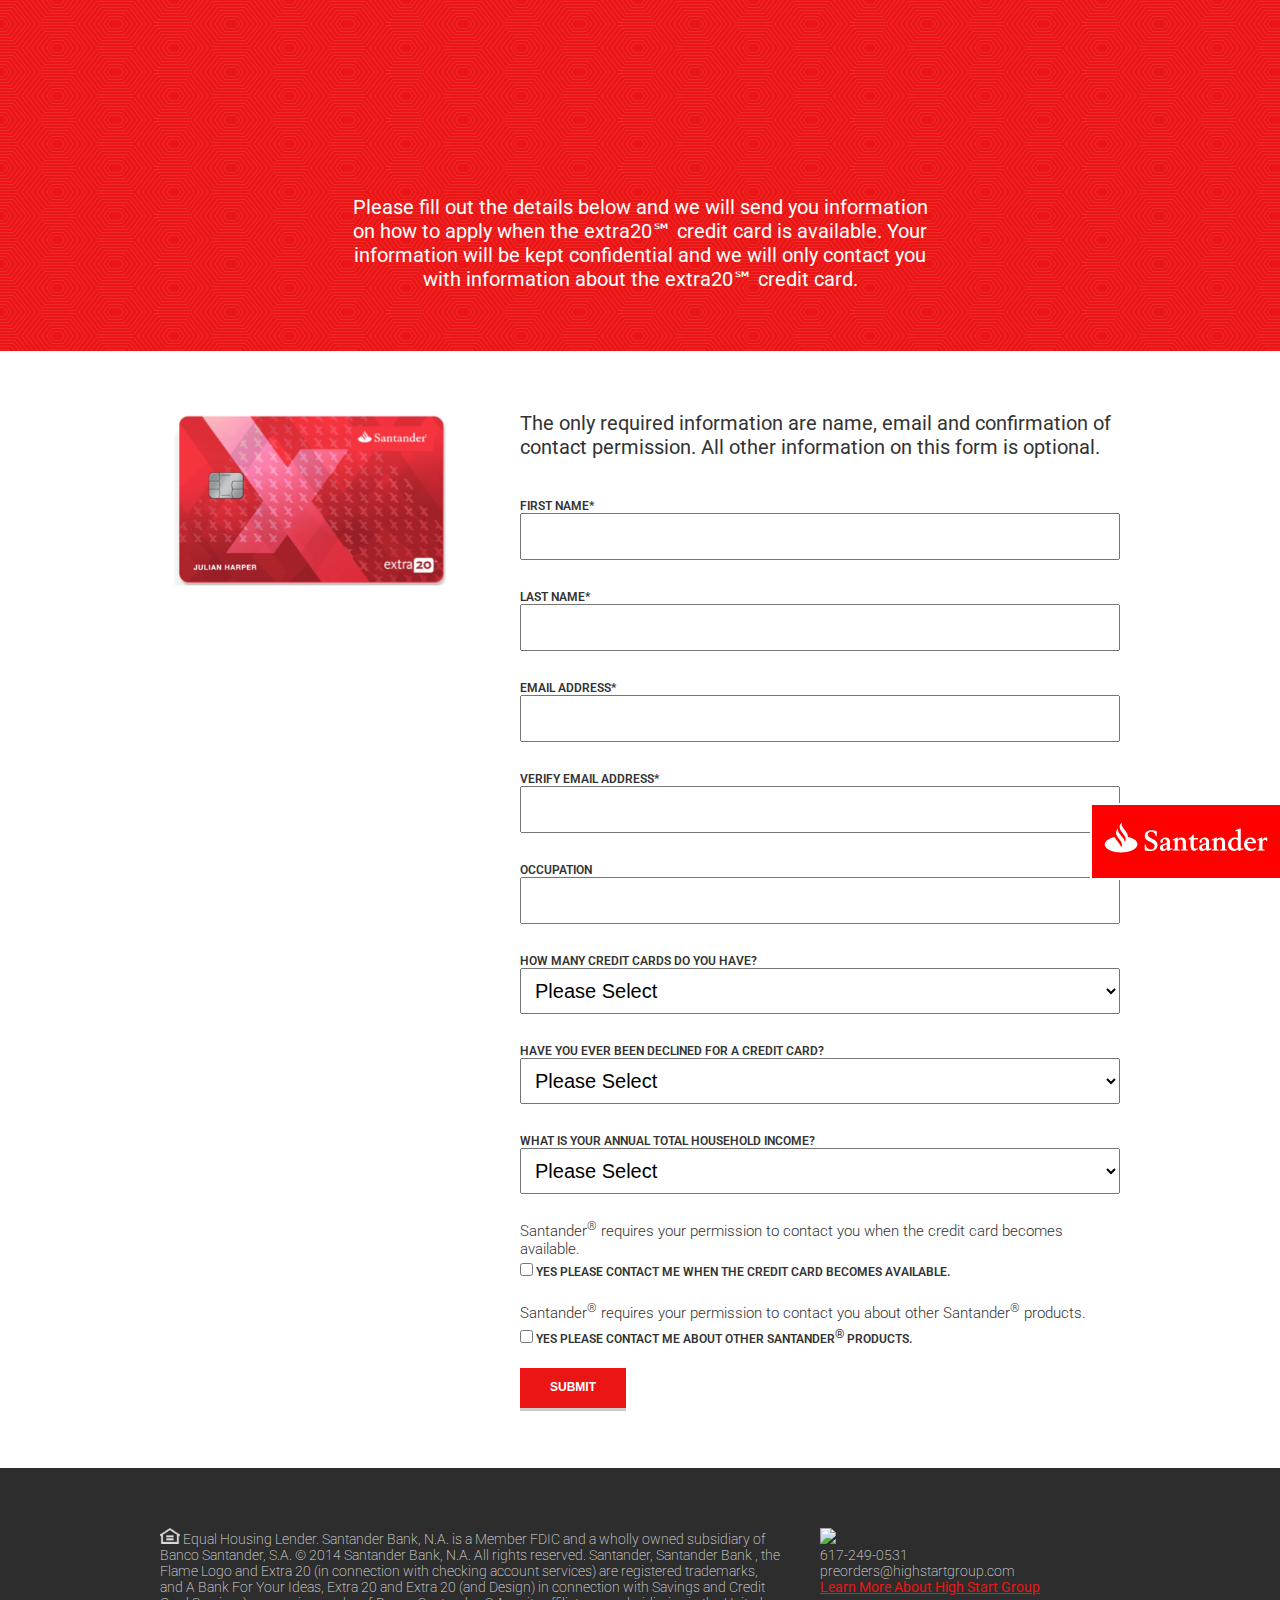
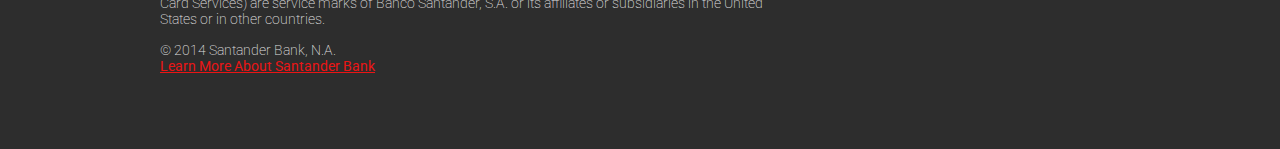
==== form.html @ 0aa30b22 "Added Google Conversion tracking" ====
<!DOCTYPE html>
<html>
  <head>
    <title>extra20</title>
    <link href='style.css' rel='stylesheet' type='text/css'>
    <link href='http://fonts.googleapis.com/css?family=Roboto:400,100,300,500,700,900' rel='stylesheet' type='text/css'>
    <script src='//cdn.optimizely.com/js/793782030.js'></script>
    <script src='//ajax.googleapis.com/ajax/libs/jquery/2.1.1/jquery.min.js'></script>
    <script src='scripts/parsley.js'></script>
    <script src='//www.googleadservices.com/pagead/conversion.js'></script>
    <script>
      var google_conversion_id = 970495656;
      var google_conversion_language = "en";
      var google_conversion_format = "3";
      var google_conversion_color = "ffffff";
      var google_conversion_label = "2xnUCICSugkQqK3izgM";
      var google_remarketing_only = false;
    </script>
  </head>
  <body class='form'>
    <div class='santander'></div>
    <section class='bg-red'>
      <div class='wrap'>
        <p class='intro-wide'>
          Please fill out the details below and we will send you information on how to apply when the
          <span class='service'>extra20</span>
          credit card is available. Your information will be kept confidential and we will only contact you with information about the
          <span class='service'>extra20</span>
          credit card.
        </p>
      </div>
    </section>
    <section class='bg-white'>
      <div class='wrap'>
        <div class='left-column'>
          <img class='card' src='images/card.png'>
        </div>
        <div class='right-column'>
          <p class='instructions'>The only required information are name, email and confirmation of contact permission. All other information on this form is optional.</p>
          <form action='http://www.highstartgroup.com/santander-pre-order/' data-parsely-validate enctype='multipart/form-data' method='post' name='form11'>
            <input name='counter11' type='hidden' value='61'>
            <label>First Name*</label>
            <input name='wdform_1_element11' required type='text'>
            <label>Last Name*</label>
            <input name='wdform_2_element11' required type='text'>
            <label>Email Address*</label>
            <input name='wdform_3_element11' required type='text'>
            <label>Verify Email Address*</label>
            <input name='wdform_4_element11' required type='text'>
            <label>Occupation</label>
            <input name='wdform_5_element11' type='text'>
            <label>How Many Credit Cards Do You Have?</label>
            <select name='wdform_6_element11'>
              <option selected='selected' value=''>Please Select</option>
              <option value='1'>1</option>
              <option value='2'>2</option>
              <option value='3'>3</option>
              <option value='4'>4</option>
              <option value='5+'>5+</option>
            </select>
            <label>Have You Ever Been Declined For a Credit Card?</label>
            <select name='wdform_7_element11'>
              <option selected='selected' value=''>Please Select</option>
              <option value='Yes'>Yes</option>
              <option value='No'>No</option>
            </select>
            <label>What is your annual total household income?</label>
            <select name='wdform_8_element11'>
              <option selected='selected' value=''>Please Select</option>
              <option value='Under $25,000'>Under $25,000</option>
              <option value='$25,000 - $49,999'>$25,000 - $49,999</option>
              <option value='$50,000 - $74,999'>$50,000 - $74,999</option>
              <option value='$75,000 - $124,999'>$75,000 - $124,999</option>
              <option value='More than $125,000'>More than $125,000</option>
            </select>
            <p>
              <span class='registered'>Santander</span>
              requires your permission to contact you when the credit card becomes available.
            </p>
            <label>
              <input name='wdform_12_element110' type='checkbox' value='Yes please contact me'>
              Yes Please Contact Me when the credit card becomes available.
            </label>
            <p>
              <span class='registered'>Santander</span>
              requires your permission to contact you about other
              <span class='registered'>Santander</span>
              products.
            </p>
            <label>
              <input name='wdform_10_element11' type='checkbox' value='Yes please contact me'>
              Yes Please Contact Me about other
              <span class='registered'>Santander</span>
              Products.
            </label>
            <input class='button' type='submit'>
          </form>
        </div>
        <div class='clearfix'></div>
      </div>
    </section>
    <footer>
      <div class='wrap'>
        <div class='left-column' id='fineprint'>
          <p>
            <img src='images/housing.png' width='20'>
            Equal Housing Lender. Santander Bank, N.A. is a Member FDIC and a wholly owned subsidiary of Banco Santander, S.A. &copy; 2014 Santander Bank, N.A. All rights reserved. Santander, Santander Bank , the Flame Logo and Extra 20 (in connection with checking account services) are registered trademarks, and A Bank For Your Ideas, Extra 20 and Extra 20 (and Design) in connection with Savings and Credit Card Services) are service marks of Banco Santander, S.A. or its affiliates or subsidiaries in the United States or in other countries.
          </p>
          <p>
            &copy; 2014 Santander Bank, N.A.
            <br>
            <a href='http://www.santander.com/'>Learn More About Santander Bank</a>
          </p>
        </div>
        <div class='right-column' id='hsgcontact'>
          <img src='images/hsg.png'>
          <br>
          617-249-0531
          <br>
          preorders@highstartgroup.com
          <br>
          <a href='http://www.highstartgroup.com'>Learn More About High Start Group</a>
        </div>
        <div class='clearfix'></div>
      </div>
    </footer>
  </body>
</html>
---- style.css ----
@charset "UTF-8";
* {
  margin: 0;
  padding: 0; }

a {
  color: #eb1515;
  font-weight: 400; }
  a:hover {
    color: #8e0c0c; }

body {
  background: #eb1515 url(images/bill.png) no-repeat center top;
  background: #eb1515 url(images/geometry.png);
  color: #333;
  font-family: 'Roboto';
  font-size: 20px; }

footer {
  background: #2d2d2d;
  color: #ddd;
  font-size: 14px;
  font-weight: 200; }
  footer .left-column {
    box-sizing: border-box;
    float: left;
    padding: 0 40px 0 0;
    width: 660px; }
  footer .right-column {
    float: left;
    width: 300px; }
  footer p {
    margin: 0 0 15px 0; }

h1 {
  color: #fff;
  font-size: 34px;
  margin-bottom: 25px;
  text-align: center; }

h2 {
  font-size: 50px;
  font-weight: 100;
  text-align: center; }

section, footer {
  padding: 60px 0; }

.bg-gray {
  background: #eee; }

.bg-red {
  background: url(images/bill.png) no-repeat top center;
  padding-top: 140px; }
  .bg-red h2, .bg-red p {
    color: #fff; }
  .bg-red p {
    margin: 5px auto 0 auto;
    text-align: center;
    width: 450px; }

.bg-white {
  background: #fff; }

.button {
  background: #f8f8f8;
  box-shadow: 0 5px 0 rgba(0, 0, 0, 0.3);
  color: #eb1515;
  display: block;
  font-size: 34px;
  font-weight: 100;
  line-height: .8;
  padding: 20px;
  text-align: center;
  text-decoration: none; }
  .button span {
    font-size: 16px;
    font-weight: 500; }
  .button:hover {
    background: #ddd;
    color: #eb1515; }

.button-dark {
  background: #eb1515;
  color: #fff;
  margin: 60px 100px 0 100px; }
  .button-dark:hover {
    background: #8e0c0c;
    color: #fff; }

.card {
  display: block;
  margin: 0 auto 20px auto;
  width: 280px; }

.clearfix {
  clear: both; }

.headline {
  background: rgba(0, 0, 0, 0.3);
  margin: 30px auto 0 auto;
  padding: 20px 60px;
  width: 700px; }

.question {
  margin: 60px 100px 0 100px; }
  .question strong {
    color: #eb1515; }
  .question p strong {
    color: #333; }

.registered:after {
  content: '®';
  font-size: 12px;
  vertical-align: super; }

.santander {
  background: url(images/santander.gif) no-repeat;
  bottom: 20px;
  position: fixed;
  height: 77px;
  right: -2px;
  width: 192px; }

.service:after {
  content: '℠'; }

.smalltext {
  font-size: 16px;
  font-weight: 500;
  margin-top: 20px;
  text-align: center; }

.step {
  box-sizing: border-box;
  float: left;
  margin-top: 60px;
  padding: 35px 20px 0 20px;
  text-align: center;
  width: 33%; }
  .step.step1 {
    background: url(images/1.png) no-repeat top center; }
  .step.step2 {
    background: url(images/2.png) no-repeat top center; }
  .step.step3 {
    background: url(images/3.png) no-repeat top center; }

.wrap {
  margin: 0 auto;
  width: 960px; }

.form .bg-red {
  padding-top: 190px; }
.form .bg-red p {
  width: 600px; }
.form .bg-white .left-column {
  float: left;
  margin-right: 60px;
  width: 300px; }
.form .bg-white .right-column {
  float: left;
  width: 600px; }
.form .instructions {
  margin-bottom: 40px; }
.form form p {
  font-size: 15px;
  font-weight: 300; }
.form label {
  display: block;
  font-size: 12px;
  font-weight: 600;
  margin-top: 5px;
  text-transform: uppercase; }
.form input[type='text'], .form input[type='email'], .form select {
  box-sizing: border-box;
  font-size: 20px;
  margin-bottom: 25px;
  padding: 10px;
  width: 100%; }
.form input[type='checkbox'] {
  margin-bottom: 25px; }
.form form .button {
  background: #eb1515;
  border: none;
  box-shadow: 0 3px 0 rgba(0, 0, 0, 0.2);
  color: #fff;
  cursor: pointer;
  font-size: 12px;
  font-weight: 600;
  padding: 15px 30px;
  text-transform: uppercase; }
  .form form .button:hover {
    background: #8e0c0c; }
.form #next {
  display: inline-block; }
.form .page2 {
  display: none; }
.form .parsley-error {
  border: 1px solid #eb1515;
  margin-bottom: 3px !important; }
.form .parsley-errors-list {
  color: #eb1515;
  font-size: 13px;
  list-style: none;
  margin-bottom: 25px; }
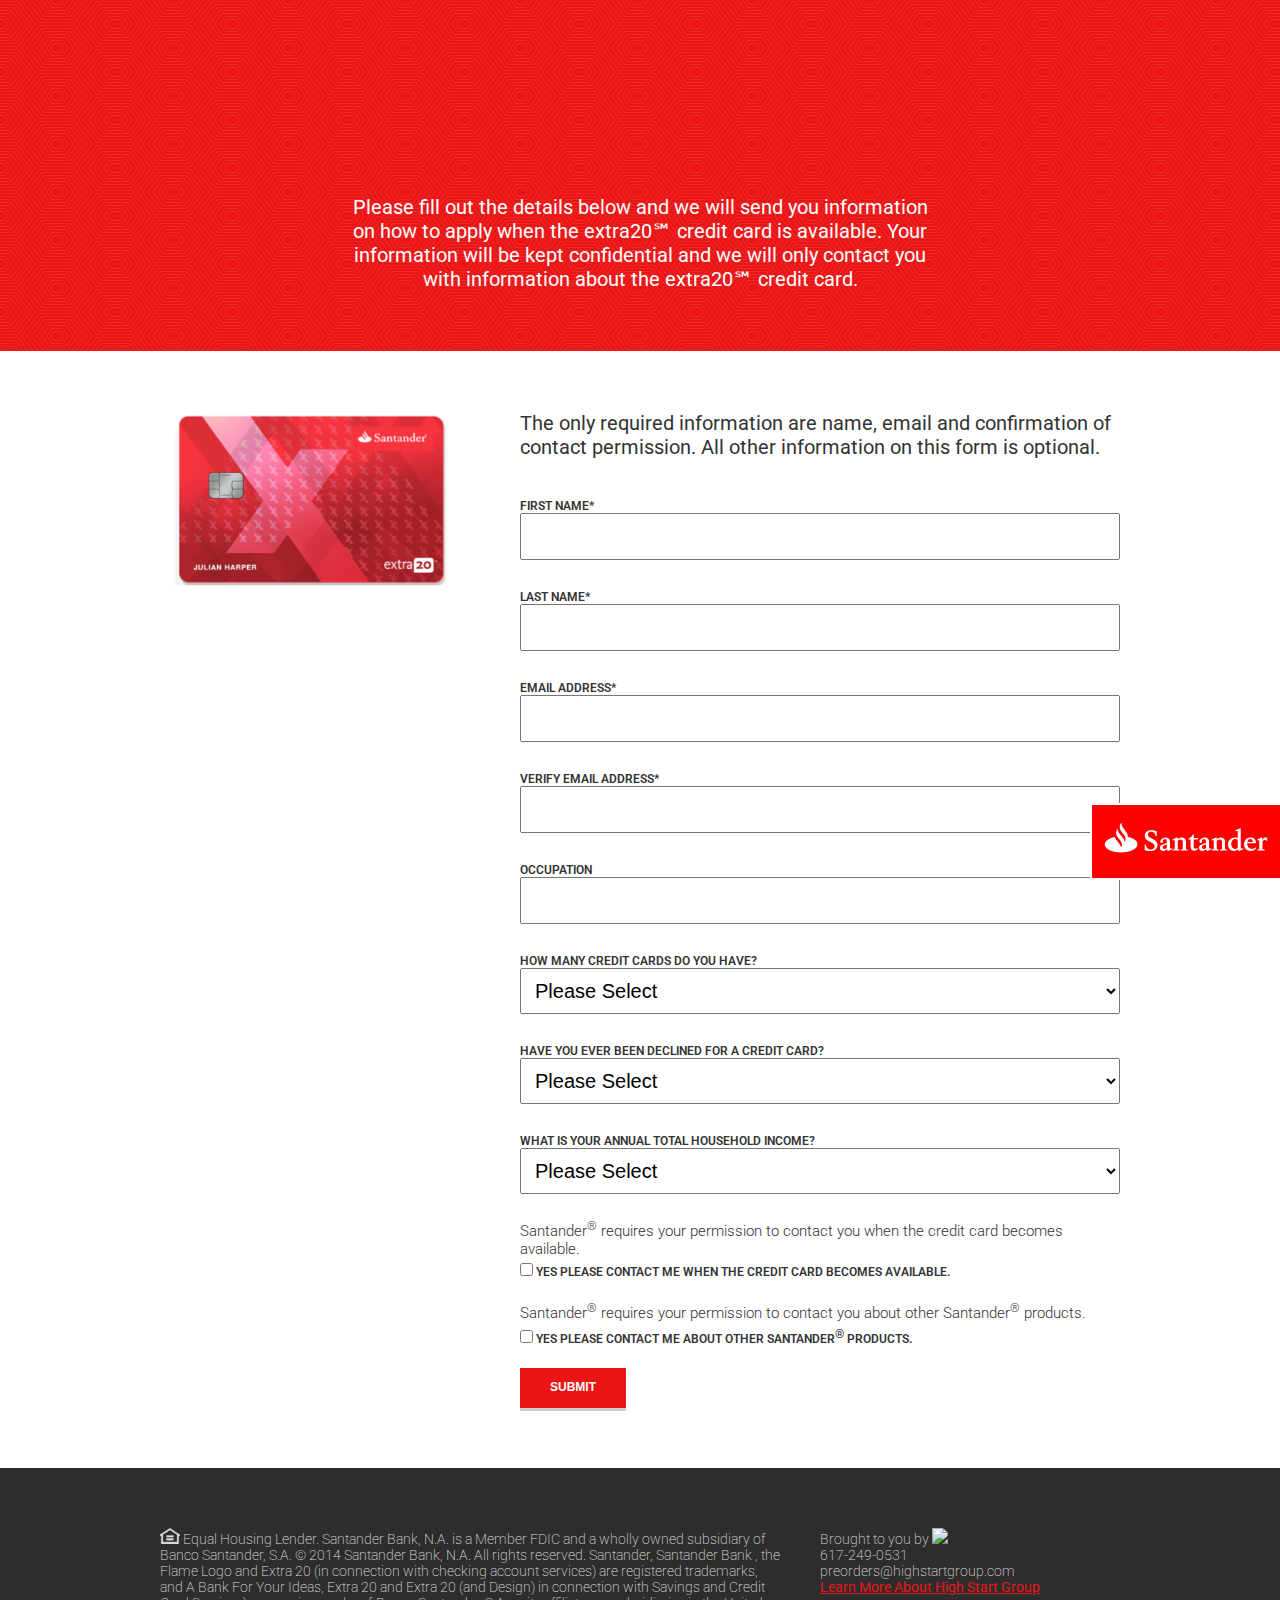
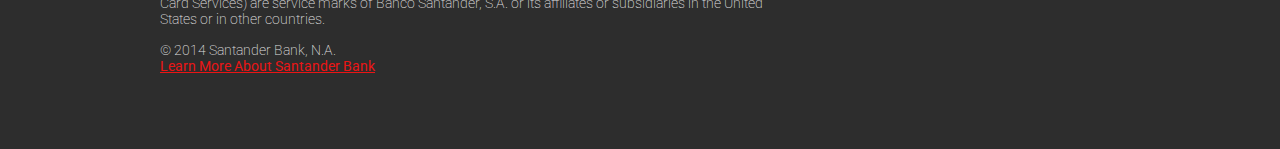
==== commit f8266f1e: "Added Brought to you by in the footer" ====
--- a/form.html
+++ b/form.html
@@ -7,15 +7,6 @@
     <script src='//cdn.optimizely.com/js/793782030.js'></script>
     <script src='//ajax.googleapis.com/ajax/libs/jquery/2.1.1/jquery.min.js'></script>
     <script src='scripts/parsley.js'></script>
-    <script src='//www.googleadservices.com/pagead/conversion.js'></script>
-    <script>
-      var google_conversion_id = 970495656;
-      var google_conversion_language = "en";
-      var google_conversion_format = "3";
-      var google_conversion_color = "ffffff";
-      var google_conversion_label = "2xnUCICSugkQqK3izgM";
-      var google_remarketing_only = false;
-    </script>
   </head>
   <body class='form'>
     <div class='santander'></div>
@@ -44,9 +35,9 @@
             <label>Last Name*</label>
             <input name='wdform_2_element11' required type='text'>
             <label>Email Address*</label>
-            <input name='wdform_3_element11' required type='text'>
+            <input id='email' name='wdform_3_element11' required type='email'>
             <label>Verify Email Address*</label>
-            <input name='wdform_4_element11' required type='text'>
+            <input data-parsley-equalto='#email' name='wdform_4_element11' required type='email'>
             <label>Occupation</label>
             <input name='wdform_5_element11' type='text'>
             <label>How Many Credit Cards Do You Have?</label>
@@ -113,6 +104,7 @@
           </p>
         </div>
         <div class='right-column' id='hsgcontact'>
+          Brought to you by
           <img src='images/hsg.png'>
           <br>
           617-249-0531
@@ -124,5 +116,30 @@
         <div class='clearfix'></div>
       </div>
     </footer>
+    <div style='display: none '>
+      <script>
+        var google_conversion_id = 970495656;
+        var google_conversion_language = "en";
+        var google_conversion_format = "3";
+        var google_conversion_color = "ffffff";
+        var google_conversion_label = "BPi7CNSH_VUQqK3izgM";
+        var google_remarketing_only = false;
+      </script>
+      <script src='//www.googleadservices.com/pagead/conversion.js'></script>
+      <noscript>
+        <div style='display:inline;'>
+          <img alt='' height='1' src='//www.googleadservices.com/pagead/conversion/970495656/?label=BPi7CNSH_VUQqK3izgM&amp;amp;guid=ON&amp;amp;script=0' style='border-style:none;' width='1'>
+        </div>
+      </noscript>
+      <script>
+        (function(i,s,o,g,r,a,m){i['GoogleAnalyticsObject']=r;i[r]=i[r]||function(){
+        (i[r].q=i[r].q||[]).push(arguments)},i[r].l=1*new Date();a=s.createElement(o),
+        m=s.getElementsByTagName(o)[0];a.async=1;a.src=g;m.parentNode.insertBefore(a,m)
+        })(window,document,'script','//www.google-analytics.com/analytics.js','ga');
+        
+        ga('create', 'UA-53945850-2', 'auto');
+        ga('send', 'pageview');
+      </script>
+    </div>
   </body>
 </html>
